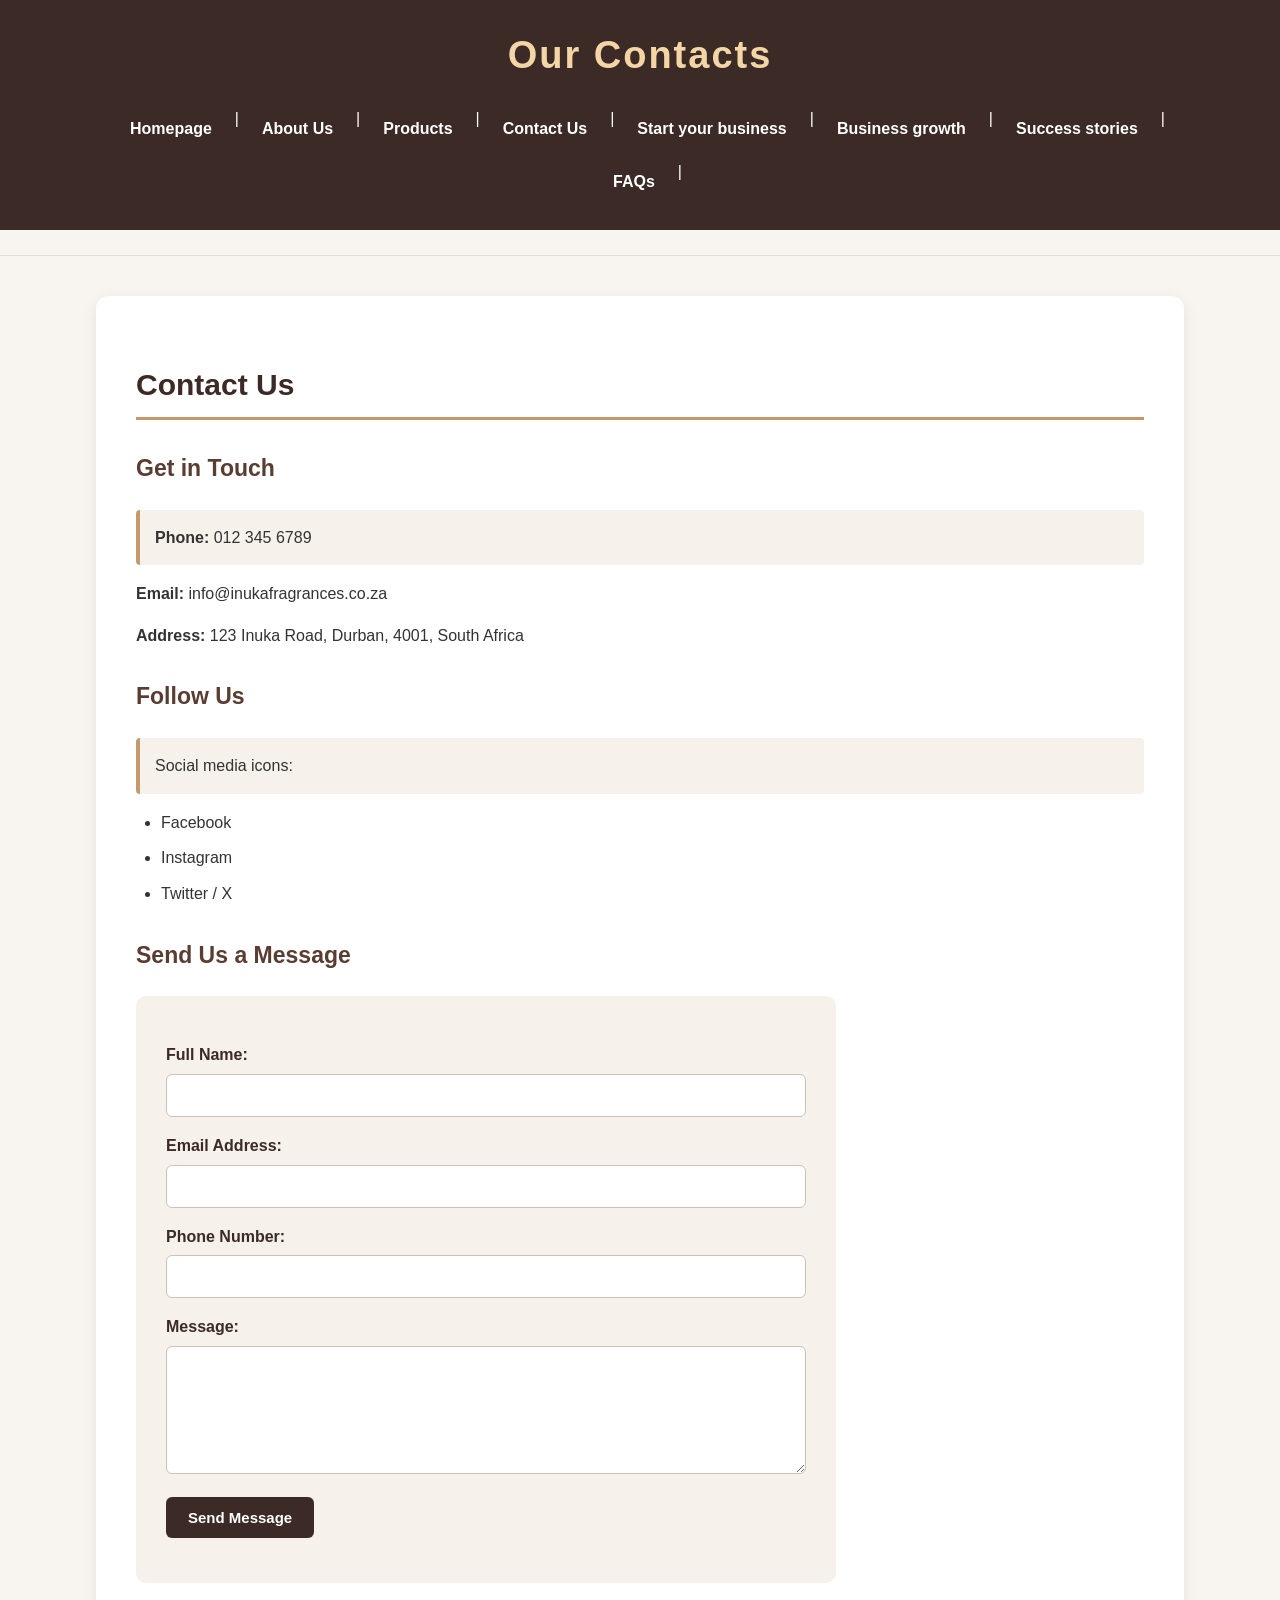
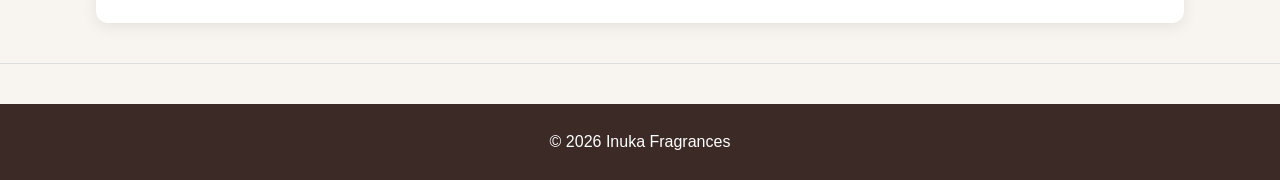
==== contact.html @ 205f6a7d "updated website pages and css" ====
<!DOCTYPE html>
<html>
<head>
    <title>INUKA - Contact Us</title>
      <link rel="stylesheet" href="style.css">
</head>

<body>

    <header>

        <h1>Our Contacts</h1>

        <nav>
            <a href="homepage.html">Homepage</a> |
            <a href="about.html">About Us</a> |
            <a href="products.html">Products</a> |
            <a href="contact.html">Contact Us</a> |
              <a href="how to start your business.html">Start your business</a> |
            <a href="grow your business.html">Business growth</a> |
            <a href="success stories.html">Success stories</a> |
            <a href="FAQ.html">FAQs</a> |
        </nav>

    </header>

    <hr>

    <main>

        <h2>Contact Us</h2>

        <h3>Get in Touch</h3>

        <p>
            <strong>Phone:</strong>
            012 345 6789
        </p>

        <p>
            <strong>Email:</strong>
            info@inukafragrances.co.za
        </p>

        <p>
            <strong>Address:</strong>
            123 Inuka Road, Durban, 4001, South Africa
        </p>


        <h3>Follow Us</h3>

        <p>Social media icons:</p>

        <ul>

            <li>Facebook</li>

            <li>Instagram</li>

            <li>Twitter / X</li>

        </ul>


        <h3>Send Us a Message</h3>

        <form>

            <p>

                <label for="name">
                    Full Name:
                </label>

                <br>

                <input type="text"
                       id="name"
                       name="name">

            </p>


            <p>

                <label for="email">
                    Email Address:
                </label>

                <br>

                <input type="email"
                       id="email"
                       name="email">

            </p>


            <p>

                <label for="phone">
                    Phone Number:
                </label>

                <br>

                <input type="tel"
                       id="phone"
                       name="phone">

            </p>


            <p>

                <label for="message">
                    Message:
                </label>

                <br>

                <textarea id="message"
                          name="message"
                          rows="6"
                          cols="40"></textarea>

            </p>


            <p>

                <input type="submit"
                       value="Send Message">

            </p>

        </form>

    </main>

    <hr>

    <footer>

        <p>
            &copy; 2026 Inuka Fragrances
        </p>

    </footer>

</body>
</html>
---- style.css ----
/* =========================================
   INUKA FRAGRANCES WEBSITE
   Main Style Sheet
   ========================================= */


/* =========================================
   GENERAL WEBSITE STYLE
   ========================================= */

* {
    box-sizing: border-box;
}

html {
    scroll-behavior: smooth;
}

body {
    margin: 0;
    padding: 0;

    background-color: #f8f4ef;

    color: #333333;

    font-family: Arial, Helvetica, sans-serif;

    font-size: 16px;
    line-height: 1.6;
}


/* =========================================
   HEADER
   ========================================= */

header {
    background-color: #3b2a25;

    color: white;

    padding: 25px 8%;

    text-align: center;
}


/* =========================================
   LOGO / WEBSITE TITLE
   ========================================= */

header h1 {
    margin: 0;

    color: #f4d6a6;

    font-family: Arial, Helvetica, sans-serif;

    font-size: 38px;

    font-weight: bold;

    letter-spacing: 2px;
}


/* =========================================
   NAVIGATION
   ========================================= */

nav {
    margin-top: 20px;

    display: flex;

    justify-content: center;

    flex-wrap: wrap;

    gap: 8px;
}

nav a {
    color: white;

    text-decoration: none;

    padding: 10px 15px;

    border-radius: 6px;

    font-weight: bold;

    transition: 0.3s;
}

nav a:hover {
    background-color: #c49a6c;

    color: white;
}


/* =========================================
   MAIN PAGE LAYOUT
   ========================================= */

main {
    width: 85%;

    max-width: 1200px;

    margin: 40px auto;

    background-color: white;

    padding: 40px;

    border-radius: 12px;

    box-shadow: 0 4px 15px rgba(0, 0, 0, 0.08);
}


/* =========================================
   SECTIONS
   ========================================= */

section {
    margin-bottom: 40px;

    padding: 25px;
}


/* =========================================
   PAGE TITLES
   ========================================= */

main > h1,
main > h2 {
    color: #3b2a25;

    font-weight: bold;
}


/* =========================================
   HEADINGS
   ========================================= */

h2 {
    color: #3b2a25;

    font-size: 30px;

    margin-bottom: 15px;

    border-bottom: 3px solid #c49a6c;

    padding-bottom: 8px;
}

h3 {
    color: #5a3d32;

    font-size: 23px;

    margin-top: 25px;
}

h4 {
    color: #765442;

    font-size: 19px;
}


/* =========================================
   PARAGRAPHS
   ========================================= */

p {
    margin-bottom: 15px;
}


/* =========================================
   HERO SECTION
   ========================================= */

section:first-child {
    background-color: #eee1d3;

    text-align: center;

    border-radius: 12px;

    padding: 60px 30px;
}

section:first-child h2 {
    border-bottom: none;

    font-size: 40px;

    color: #3b2a25;
}

section:first-child p {
    font-size: 18px;
}


/* =========================================
   LINKS
   ========================================= */

a {
    color: #8b5e3c;

    font-weight: bold;
}

a:hover {
    color: #3b2a25;
}


/* =========================================
   BUTTONS
   ========================================= */

button,
input[type="submit"] {
    background-color: #3b2a25;

    color: white;

    border: none;

    padding: 12px 22px;

    border-radius: 6px;

    font-size: 15px;

    font-weight: bold;

    cursor: pointer;

    transition: 0.3s;
}

button:hover,
input[type="submit"]:hover {
    background-color: #c49a6c;

    transform: translateY(-2px);
}


/* =========================================
   PRODUCT TABLE
   ========================================= */

table {
    width: 100%;

    border-collapse: collapse;

    margin-top: 20px;

    background-color: white;
}

th {
    background-color: #3b2a25;

    color: white;

    padding: 15px;

    text-align: left;
}

td {
    padding: 15px;

    border-bottom: 1px solid #ddd;

    vertical-align: middle;
}

tr:hover {
    background-color: #f7f0e8;
}


/* =========================================
   PRODUCT IMAGES
   ========================================= */

img {
    max-width: 100%;

    height: auto;

    border-radius: 8px;
}

td img {
    width: 150px;

    height: 150px;

    object-fit: cover;
}


/* =========================================
   PRODUCT CARDS
   ========================================= */

article {
    background-color: #faf7f3;

    border: 1px solid #e1d4c7;

    border-radius: 10px;

    padding: 25px;

    margin: 25px 0;

    box-shadow: 0 3px 10px rgba(0, 0, 0, 0.06);

    transition: 0.3s;
}

article:hover {
    transform: translateY(-4px);

    box-shadow: 0 6px 18px rgba(0, 0, 0, 0.1);
}

article img {
    width: 200px;

    height: 200px;

    object-fit: cover;

    display: block;

    margin-bottom: 15px;
}


/* =========================================
   LISTS
   ========================================= */

ul,
ol {
    padding-left: 25px;
}

li {
    margin-bottom: 10px;
}


/* =========================================
   CONTACT FORM
   ========================================= */

form {
    background-color: #f7f1eb;

    padding: 30px;

    border-radius: 10px;

    max-width: 700px;
}

label {
    font-weight: bold;

    color: #3b2a25;
}

input[type="text"],
input[type="email"],
input[type="tel"],
textarea {
    width: 100%;

    padding: 12px;

    margin-top: 6px;

    border: 1px solid #cfc1b5;

    border-radius: 6px;

    background-color: white;

    font-family: Arial, Helvetica, sans-serif;

    font-size: 15px;
}

textarea {
    resize: vertical;
}

input:focus,
textarea:focus {
    outline: none;

    border: 2px solid #c49a6c;
}


/* =========================================
   TECHNICAL REQUIREMENTS TABLE
   ========================================= */

main table th {
    background-color: #5a3d32;
}

main table td {
    color: #333333;
}


/* =========================================
   FOOTER
   ========================================= */

footer {
    background-color: #3b2a25;

    color: white;

    text-align: center;

    padding: 25px;

    margin-top: 40px;
}

footer p {
    margin: 0;
}


/* =========================================
   HORIZONTAL LINES
   ========================================= */

hr {
    border: none;

    border-top: 1px solid #ddd;

    margin: 25px 0;
}



main article h3 {
    color: #3b2a25;
}


main h3 {
    margin-top: 30px;
}

main h3 + p {
    background-color: #f7f1eb;

    padding: 15px;

    border-left: 4px solid #c49a6c;

    border-radius: 4px;
}


 /*=========================================
   RESPONSIVE DESIGN
   ========================================= */

@media screen and (max-width: 768px) {

    header {
        padding: 20px;
    }

    header h1 {
        font-size: 30px;
    }

    nav {
        flex-direction: column;

        align-items: center;
    }

    nav a {
        width: 100%;

        text-align: center;
    }

    main {
        width: 94%;

        padding: 20px;

        margin: 20px auto;
    }

    section {
        padding: 15px;
    }

    section:first-child h2 {
        font-size: 30px;
    }

    table {
        display: block;

        overflow-x: auto;

        white-space: nowrap;
    }

    article img {
        width: 150px;

        height: 150px;
    }
}


/* =========================================
   SMALL MOBILE DEVICES
   ========================================= */

@media screen and (max-width: 480px) {

    body {
        font-size: 14px;
    }

    header h1 {
        font-size: 25px;
    }

    main {
        width: 96%;

        padding: 15px;
    }

    h2 {
        font-size: 24px;
    }

    h3 {
        font-size: 20px;
    }

    section:first-child {
        padding: 35px 15px;
    }

    section:first-child h2 {
        font-size: 26px;
    }

}
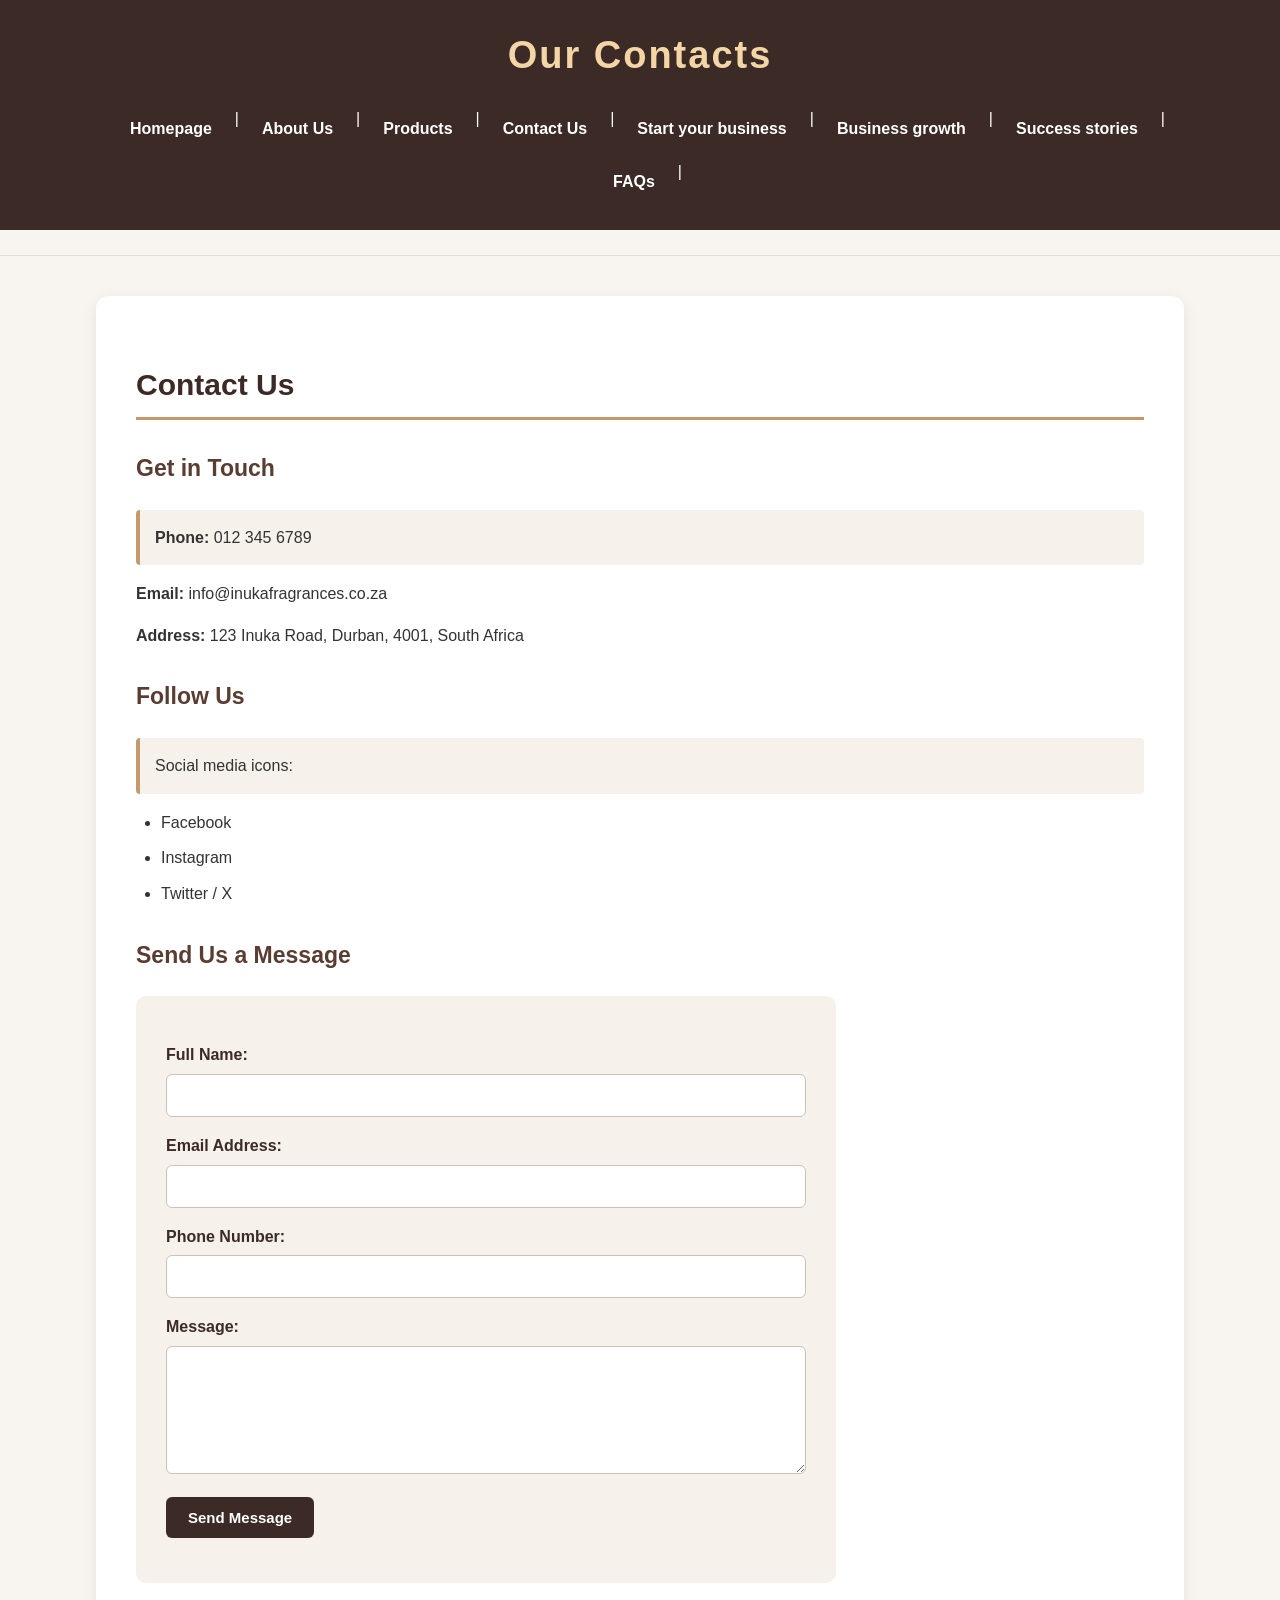
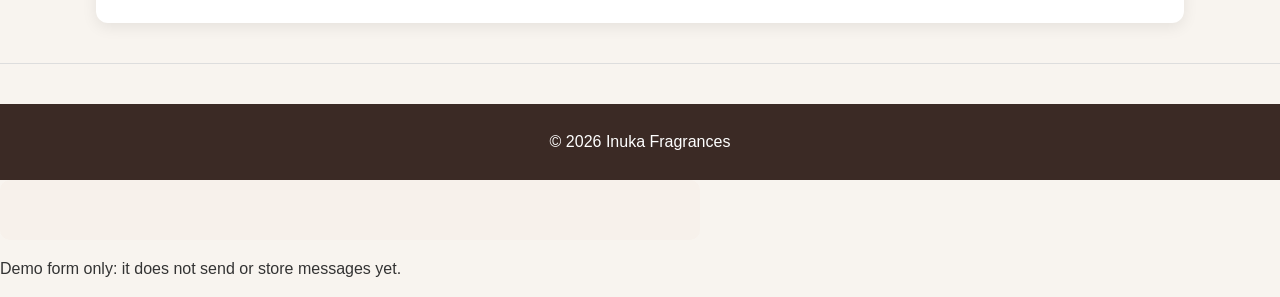
==== commit c3addc61: "Save Inuka website updates" ====
--- a/contact.html
+++ b/contact.html
@@ -150,4 +150,34 @@
     </footer>
 
 </body>
+</html>
+<form id="contactForm" action="#" method="post"></form>
+
+
+<p
+    id="formFeedback"
+    class="form-feedback"
+    role="status"
+    aria-live="polite"
+>
+    Demo form only: it does not send or store messages yet.
+</p>
+ 
+<meta name="robots" content="index, follow">
+
+<meta
+    property="og:title"
+    content="Products | Inuka Products"
+>
+
+<meta
+    property="og:description"
+    content="Explore Inuka Products, product information and business guidance."
+>
+
+<meta property="og:type" content="website">
+
+<meta name="theme-color" content="#38251e">
+<script src="script.js" defer></script>
+<body>
 </html>
